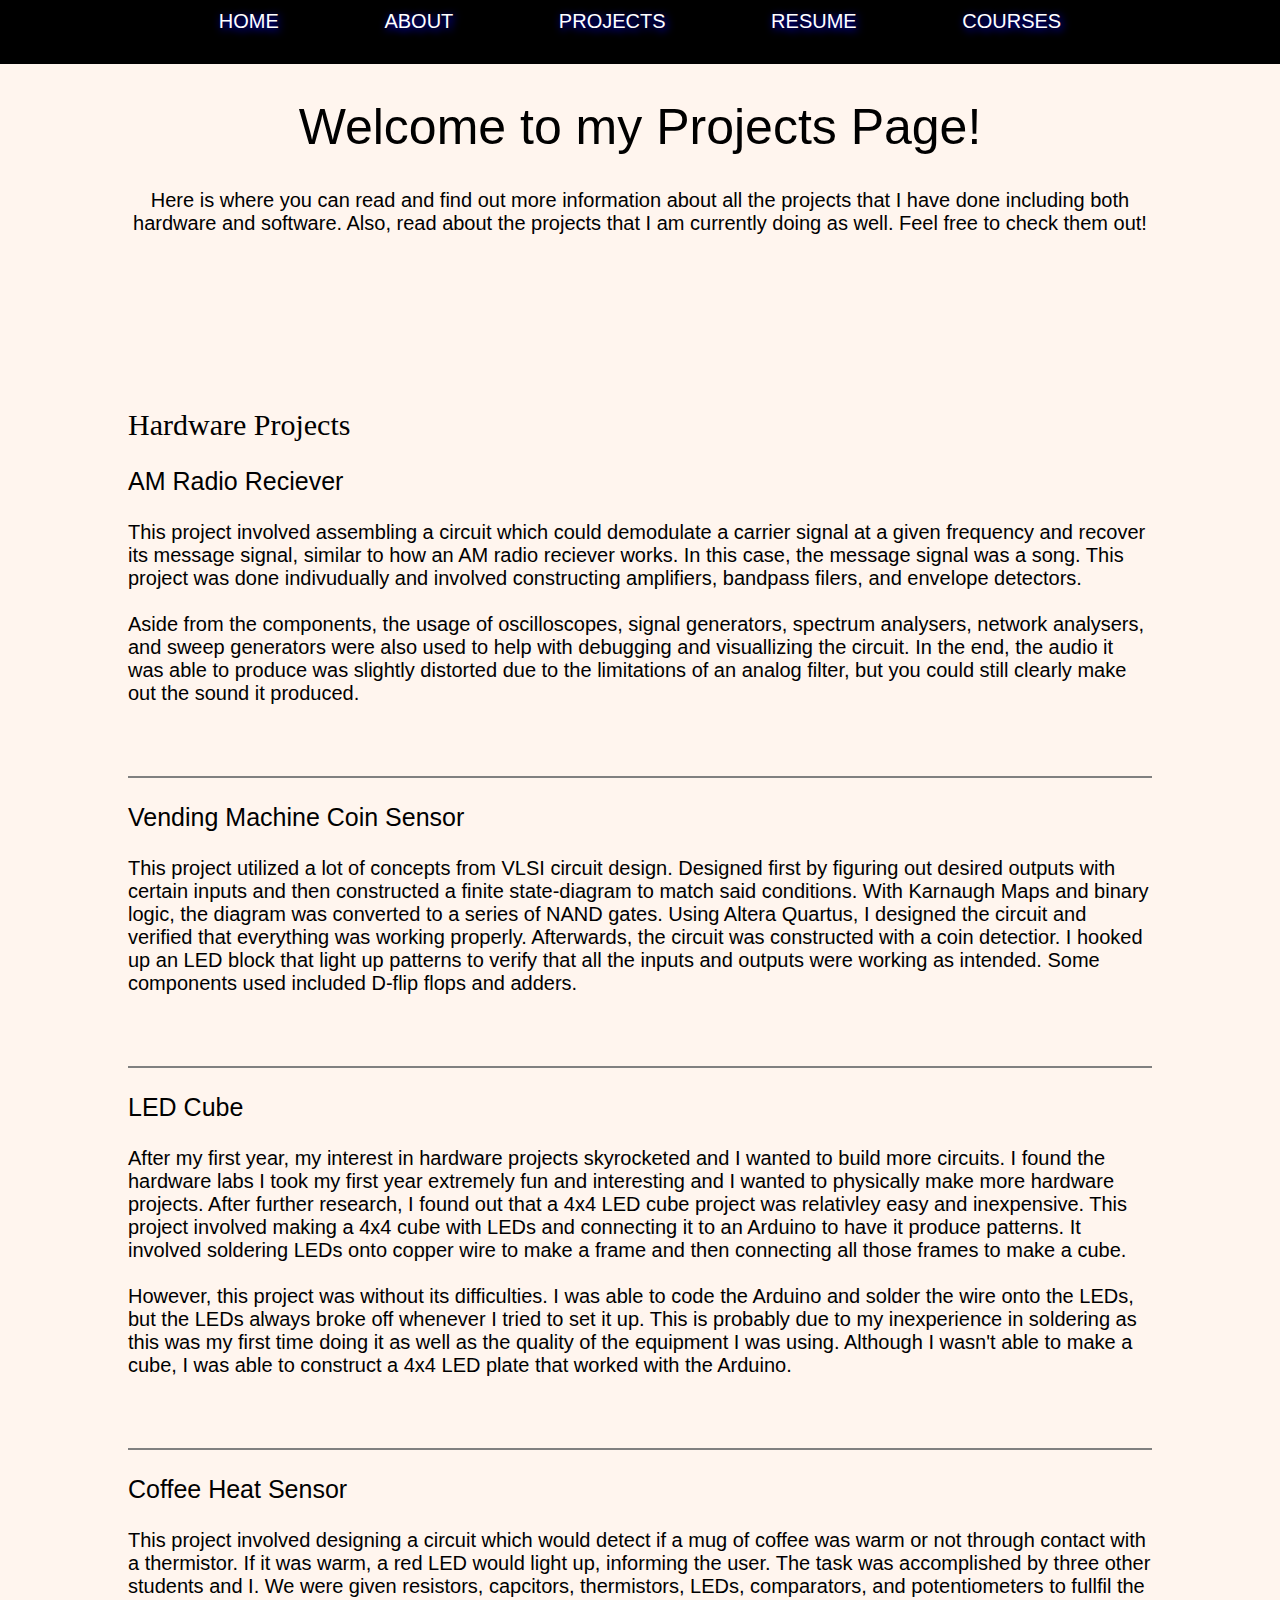
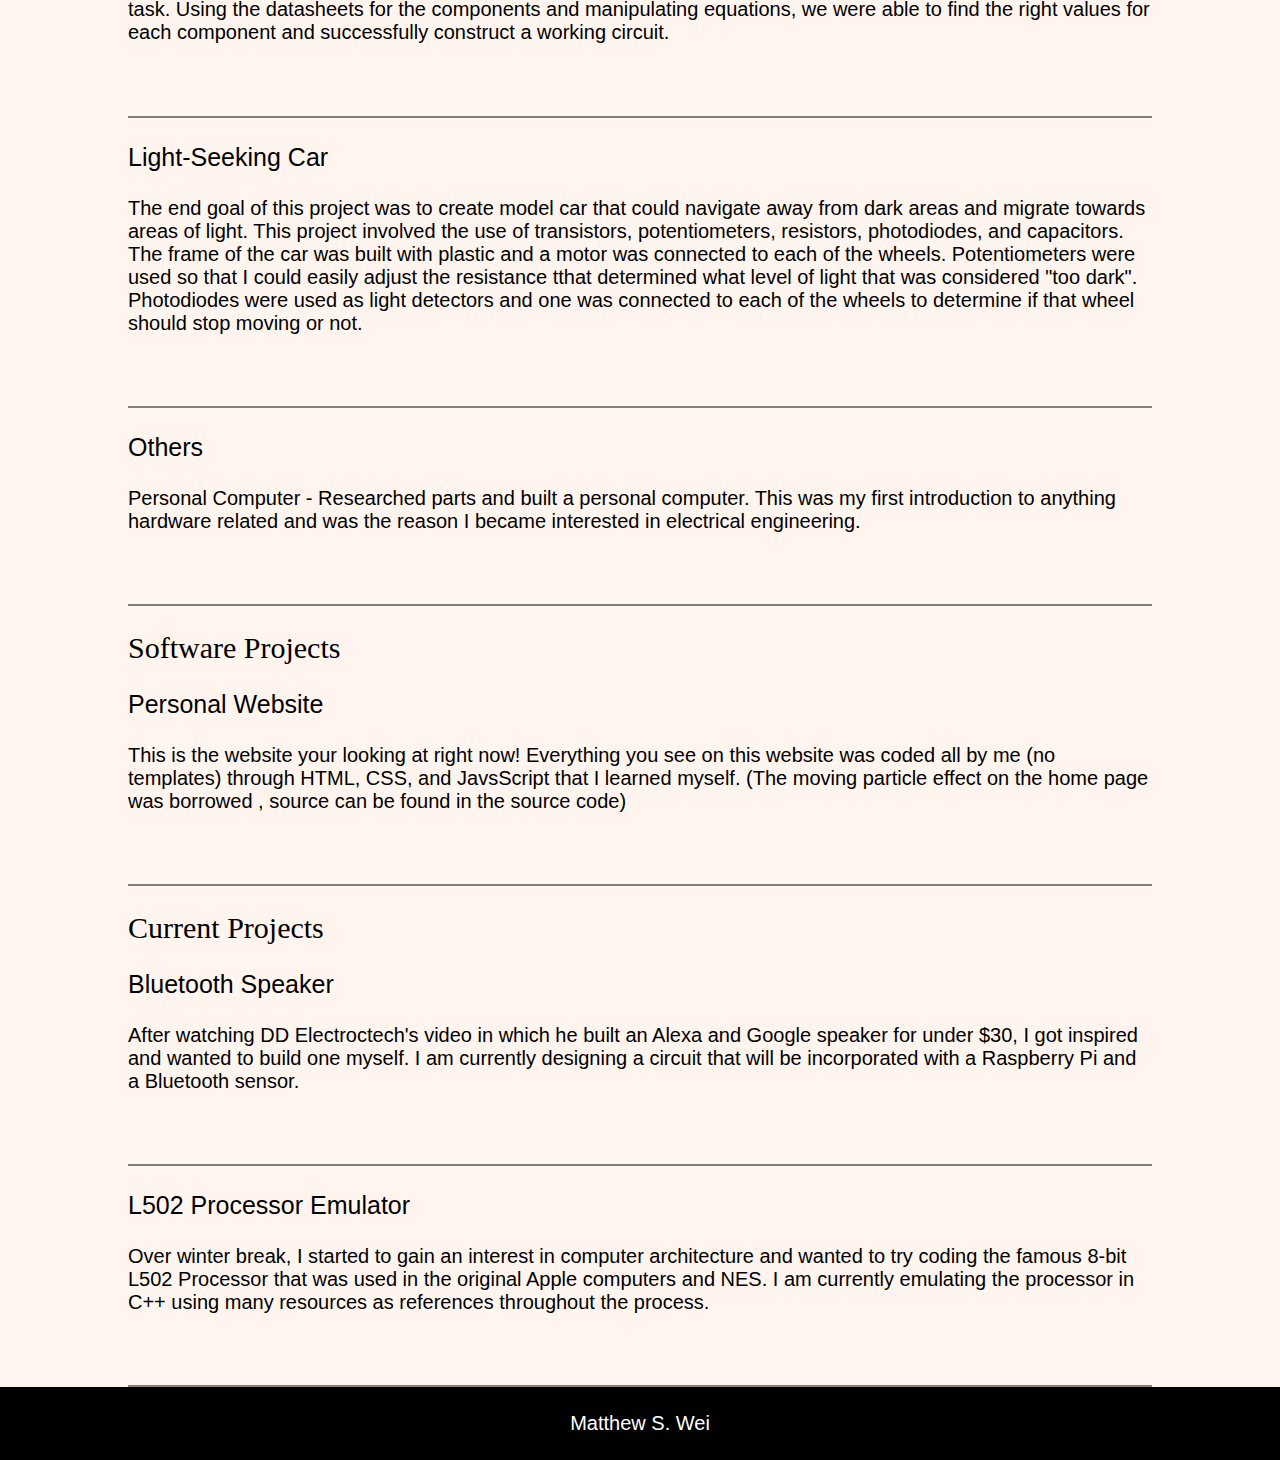
==== projects.html @ 6e608c14 "initial commit" ====
<!DOCTYPE html>
<html>
    <head>
        <title>Matthew Wei</title>
        <meta name="viewport" content="width=device-width, initial-scale=1.0">
        <link rel="icon" href="pics/headerlogo.png">
        <link href='css/style.css' rel='stylesheet'>
    </head>
    <body>
        <div class="navbar">
            <a class="guide" href="index.html">HOME</a>
            <a class="guide" href="index.html">ABOUT</a>
            <a class="guide" href="index.html">PROJECTS</a>
            <a class="guide" href="Resume.pdf">RESUME</a>
            <a class="guide" href="index.html">COURSES</a>
        </div>
        <div class="info">
            <h1>Welcome to my Projects Page!</h1>
            <p>Here is where you can read and find out more information about all the projects that I have done including both hardware
                and software. Also, read about the projects that I am currently doing as well. Feel free to check them out!
            </p>
        </div>
        <div class="main">
            <h2>Hardware Projects</h2>
            <div class="items">
                <h3>AM Radio Reciever</h3>
                <p>This project involved assembling a circuit which could demodulate a carrier 
                    signal at a given frequency and recover its message signal, similar to how an AM radio reciever works. In this case,
                    the message signal was a song. This project was done indivudually and involved constructing amplifiers, bandpass filers,
                    and envelope detectors.<br><br>
                    Aside from the components, the usage of oscilloscopes, signal generators, spectrum analysers, network analysers, and
                    sweep generators were also used to help with debugging and visuallizing the circuit. In the end, the audio it was able
                    to produce was slightly distorted due to the limitations of an analog filter, but you could still clearly make out the sound it
                    produced.
                </p>
            </div>
            <div class="items">
                <h3>Vending Machine Coin Sensor</h3>
                <p>This project utilized a lot of concepts from VLSI circuit design. Designed first by figuring out desired outputs with certain inputs
                    and then constructed a finite state-diagram to match said conditions. With Karnaugh Maps and binary logic, the diagram was 
                    converted to a series of NAND gates. Using Altera Quartus, I designed the circuit and verified that everything was working properly.
                    Afterwards, the circuit was constructed with a coin detectior. I hooked up an LED block that light up patterns to verify 
                    that all the inputs and outputs were working as intended. Some components used included D-flip flops and adders.
                </p>
            </div>
            <div class="items">
                <h3>LED Cube</h3>
                <p>After my first year, my interest in hardware projects skyrocketed and I wanted to 
                    build more circuits. I found the hardware labs I took my first year extremely fun and interesting and I wanted to
                    physically make more hardware projects. After further research, I found out that a 4x4 LED cube project was relativley easy
                    and inexpensive. This project involved making a 4x4 cube with LEDs and connecting it to an Arduino
                    to have it produce patterns. It involved soldering LEDs onto copper wire to make a frame and then connecting
                    all those frames to make a cube.<br><br>
                    However, this project was without its difficulties. I was able to code the Arduino and solder the wire onto the LEDs, but the
                    LEDs always broke off whenever I tried to set it up. This is probably due to my inexperience in soldering as this was my first
                    time doing it as well as the quality of the equipment I was using. Although I wasn't able to make a cube, I was able to construct a
                    4x4 LED plate that worked with the Arduino.
                </p>
            </div>
            <div class="items">
                <h3>Coffee Heat Sensor</h3>
                <p>This project involved designing a circuit which would detect if a mug of coffee was warm or not through contact with
                    a thermistor. If it was warm, a red LED would light up, informing the user. The task was accomplished by three
                    other students and I. We were given resistors, capcitors, thermistors, LEDs, comparators, and potentiometers to fullfil
                     the task. Using the datasheets for the components and manipulating equations, we were able to find the right values 
                     for each component and successfully construct a working circuit.
                </p>
            </div>
            <div class="items">
                <h3>Light-Seeking Car</h3>
                <p>The end goal of this project was to create model car that could navigate away from dark areas and migrate towards areas
                    of light. This project involved the use of transistors, potentiometers, resistors, photodiodes, and capacitors. The frame of the
                    car was built with plastic and a motor was connected to each of the wheels. Potentiometers were used so that I could easily
                    adjust the resistance tthat determined what level of light that was considered "too dark". Photodiodes were used as light 
                    detectors and one was connected to each of the wheels to determine if that wheel should stop moving or not.</p>
            </div>
            <div class="items">
                <h3>Others</h3>
                <p>Personal Computer - Researched parts and built a personal computer. This was my first introduction to anything
                    hardware related and was the reason I became interested in electrical engineering.
                </p>
            </div>
            <h2>Software Projects</h2>
            <div class="items">
                <h3>Personal Website</h3>
                <p>This is the website your looking at right now! Everything you see on this website was coded all by me (no templates)
                    through HTML, CSS, and JavsScript that I learned myself. (The moving particle effect on the home page was borrowed
                    , source can be found in the source code)
                </p>
            </div>
            <h2>Current Projects</h2>
            <div class="items">
                <h3>Bluetooth Speaker</h3>
                <p>After watching DD Electroctech's video in which he built an Alexa and Google speaker for under $30, I got inspired
                    and wanted to build one myself. I am currently designing a circuit that will be incorporated with a Raspberry Pi and
                    a Bluetooth sensor.
                </p>
            </div>
            <div class="items">
                <h3>L502 Processor Emulator</h3>
                <p>Over winter break, I started to gain an interest in computer architecture and wanted to try coding the famous
                    8-bit L502 Processor that was used in the original Apple computers and NES. I am currently emulating the processor
                    in C++ using many resources as references throughout the process.
                </p>
            </div>
        </div>
    </body>
    <footer>
        <p>Matthew S. Wei</p>
    </footer>
</html>
---- css/style.css ----
* {
    font-family: Arial, Helvetica, sans-serif;
    font-weight: 1;
    font-size: 20px;
}

h1 {
    font-size: 50px;
}

h2 {
    font-family: "Georgia", Times, serif;
    font-size: 30px;
}

h3 {
    font-size: 25px;
}

body {
    margin: 0;
    height: 100%;
    background-color: seashell;
}

.navbar {
    position: fixed;
    top: 0;
    padding-top: 10px;
    background: black;
    text-align: center;
    font-size: 20px;
    height: 6%;
    z-index: 1;
    width: 100%;
}

.guide {
    text-decoration: none;
    text-shadow: 2px 2px 8px blue;
    font-size: 20px;
    color: white;
    padding-left: 50px;
    padding-right: 50px;
    display: inline;
}

a:hover {
    color: aqua;
    text-decoration: none;
}

.info {
    text-align: center;
    padding-top: 5%;
    padding-bottom: 10%;
    position: relative;
    margin: 10%, 0%;
    left: 10%;
    width: 80%;
}

.main {
    position: relative;
    margin: 10%, 0%;
    left: 10%;
    width: 80%;
}

.items {
    border-bottom: 2px solid grey;
    padding-bottom: 5%;
}

footer {
    position: relative;
    text-align: center;
    background: black;
    color: white;
    width: 100%;
    padding-top: 5px;
    padding-bottom: 5px;
}
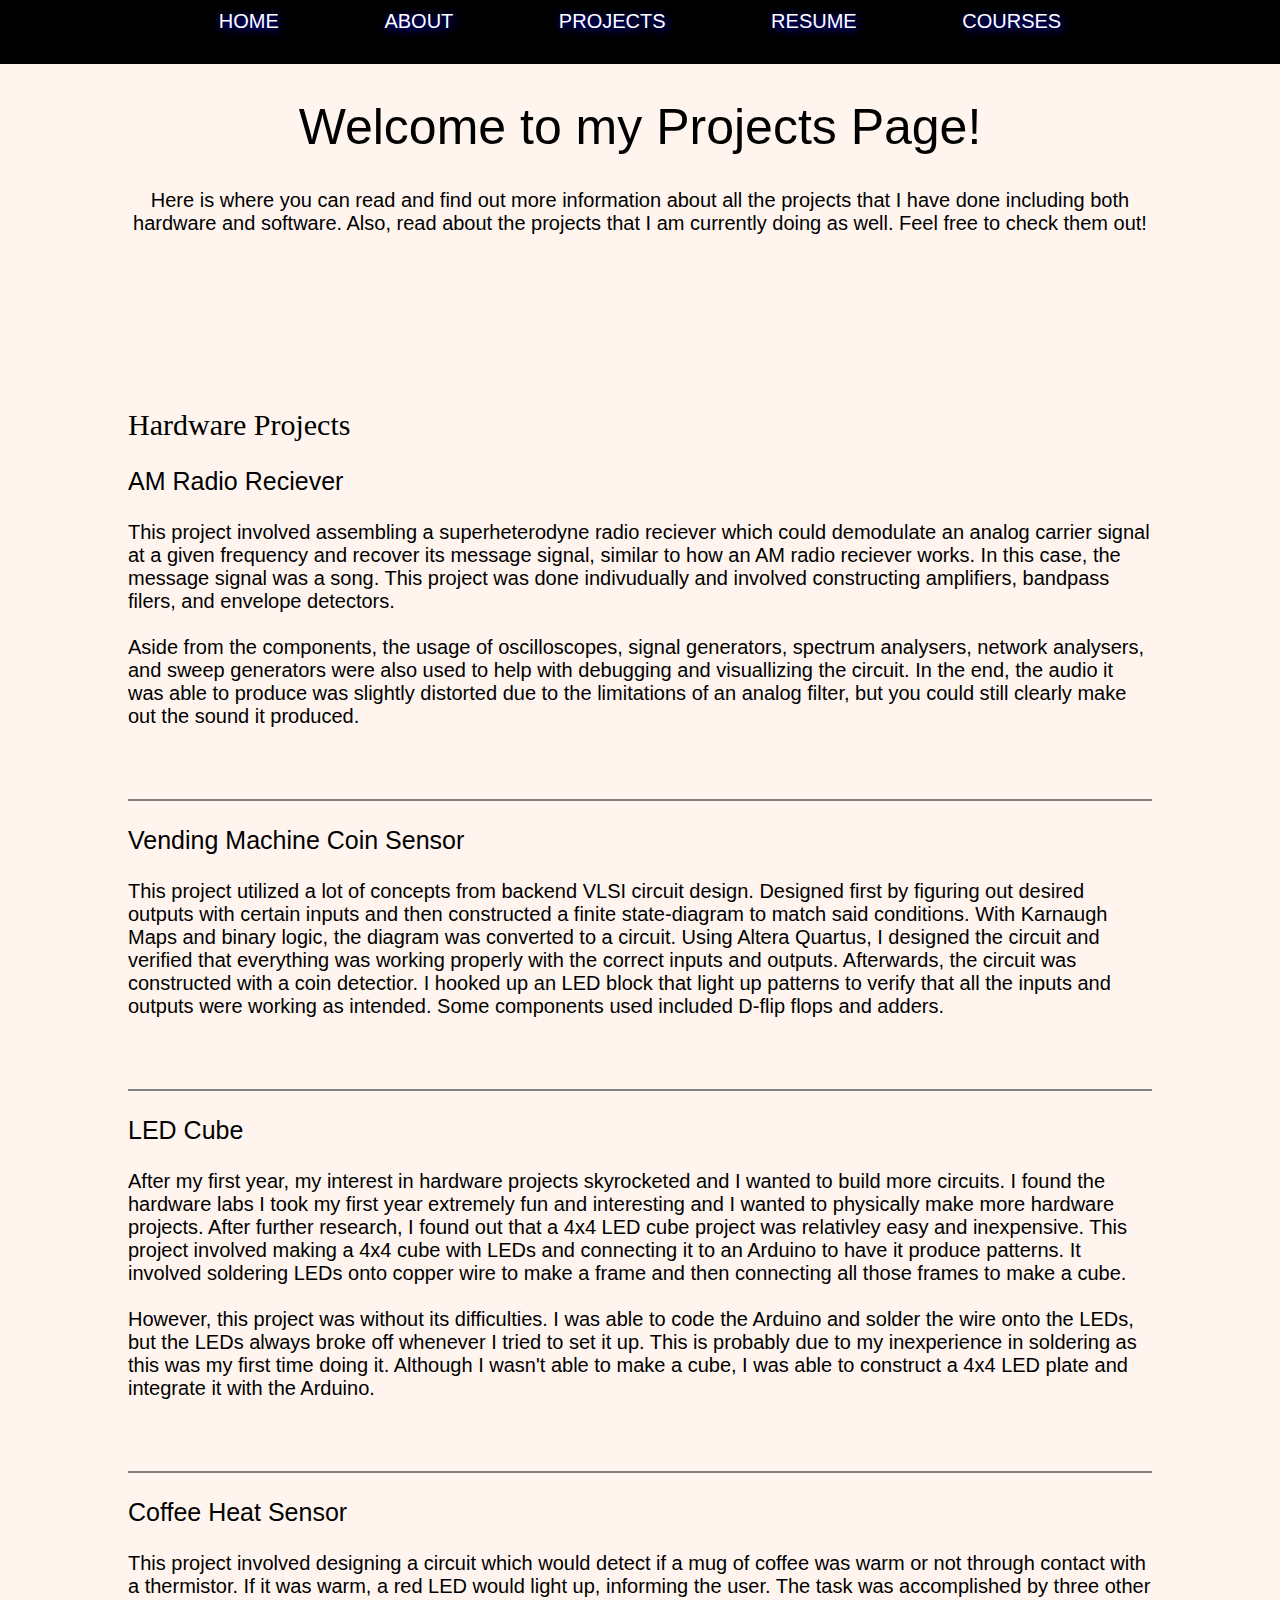
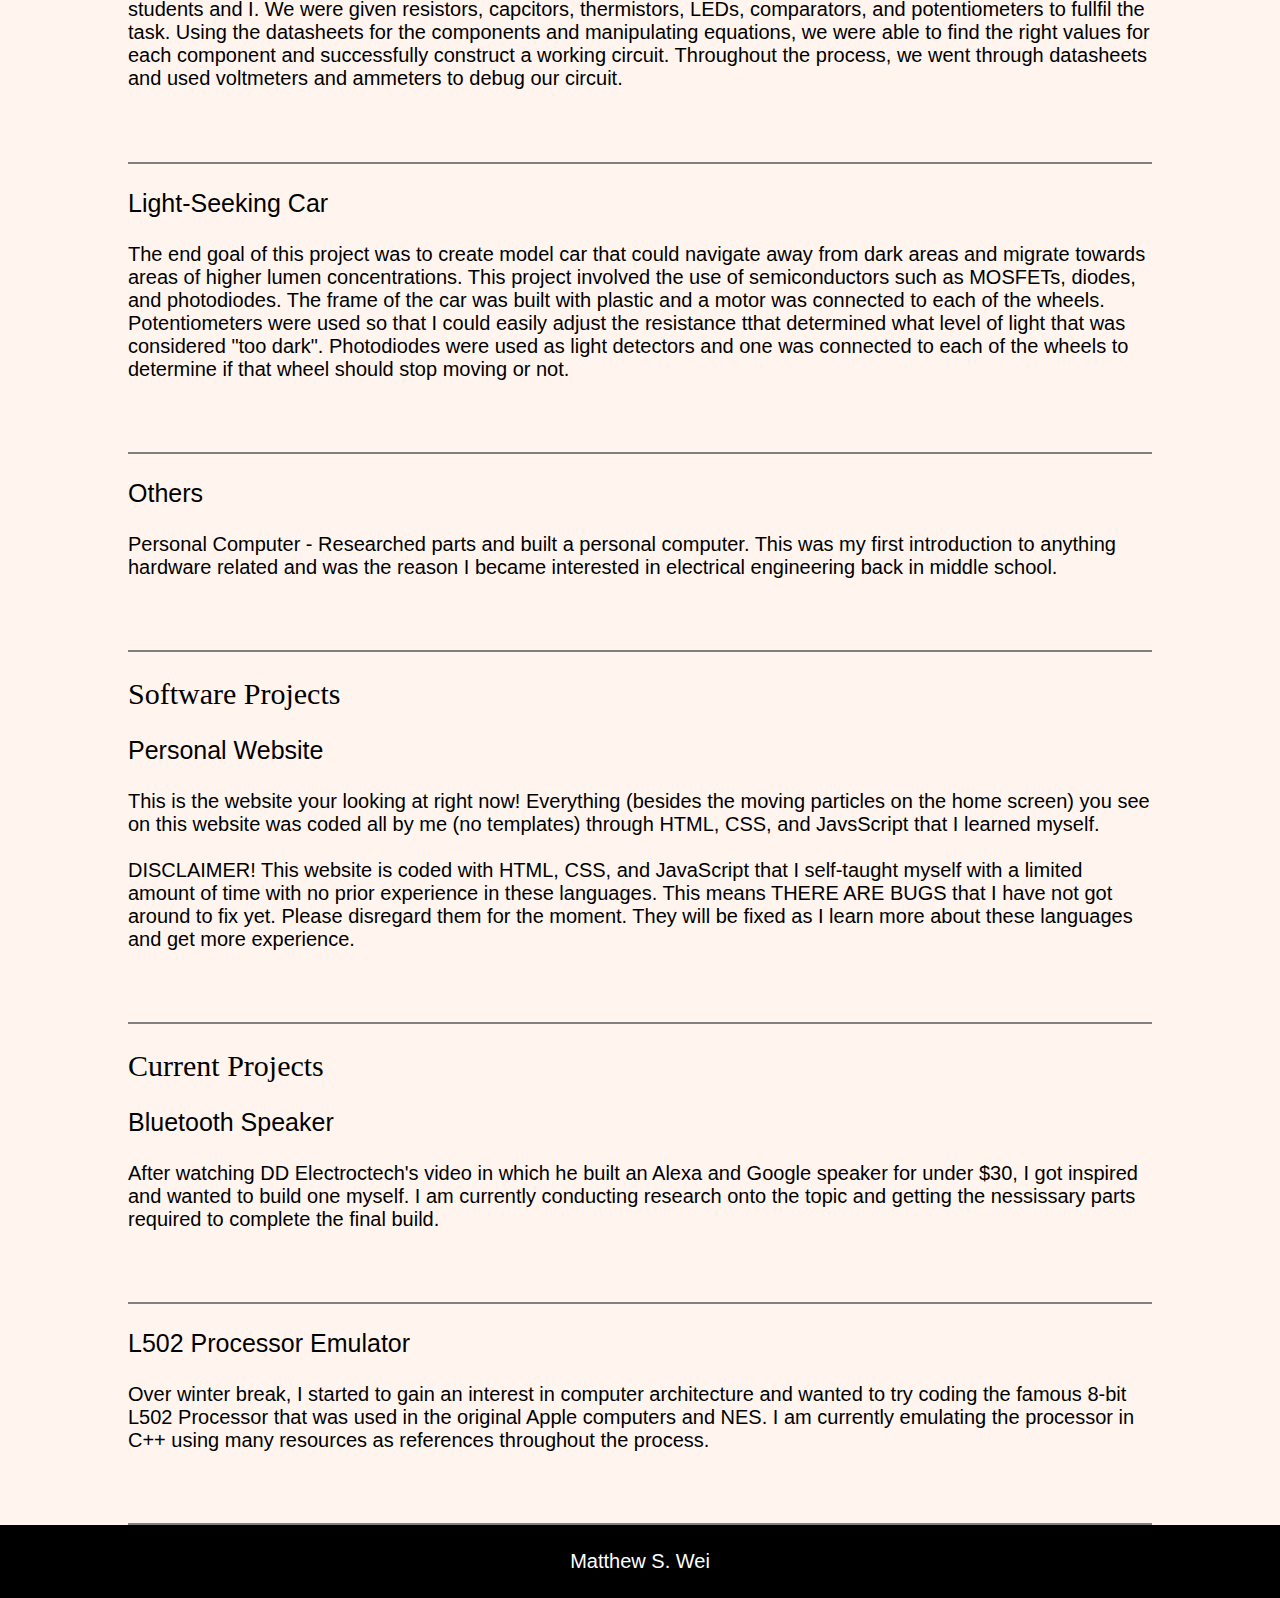
==== commit 9aa4b2c3: "updated info" ====
--- a/projects.html
+++ b/projects.html
@@ -1,111 +1,114 @@
-<!DOCTYPE html>
-<html>
-    <head>
-        <title>Matthew Wei</title>
-        <meta name="viewport" content="width=device-width, initial-scale=1.0">
-        <link rel="icon" href="pics/headerlogo.png">
-        <link href='css/style.css' rel='stylesheet'>
-    </head>
-    <body>
-        <div class="navbar">
-            <a class="guide" href="index.html">HOME</a>
-            <a class="guide" href="index.html">ABOUT</a>
-            <a class="guide" href="index.html">PROJECTS</a>
-            <a class="guide" href="Resume.pdf">RESUME</a>
-            <a class="guide" href="index.html">COURSES</a>
-        </div>
-        <div class="info">
-            <h1>Welcome to my Projects Page!</h1>
-            <p>Here is where you can read and find out more information about all the projects that I have done including both hardware
-                and software. Also, read about the projects that I am currently doing as well. Feel free to check them out!
-            </p>
-        </div>
-        <div class="main">
-            <h2>Hardware Projects</h2>
-            <div class="items">
-                <h3>AM Radio Reciever</h3>
-                <p>This project involved assembling a circuit which could demodulate a carrier 
-                    signal at a given frequency and recover its message signal, similar to how an AM radio reciever works. In this case,
-                    the message signal was a song. This project was done indivudually and involved constructing amplifiers, bandpass filers,
-                    and envelope detectors.<br><br>
-                    Aside from the components, the usage of oscilloscopes, signal generators, spectrum analysers, network analysers, and
-                    sweep generators were also used to help with debugging and visuallizing the circuit. In the end, the audio it was able
-                    to produce was slightly distorted due to the limitations of an analog filter, but you could still clearly make out the sound it
-                    produced.
-                </p>
-            </div>
-            <div class="items">
-                <h3>Vending Machine Coin Sensor</h3>
-                <p>This project utilized a lot of concepts from VLSI circuit design. Designed first by figuring out desired outputs with certain inputs
-                    and then constructed a finite state-diagram to match said conditions. With Karnaugh Maps and binary logic, the diagram was 
-                    converted to a series of NAND gates. Using Altera Quartus, I designed the circuit and verified that everything was working properly.
-                    Afterwards, the circuit was constructed with a coin detectior. I hooked up an LED block that light up patterns to verify 
-                    that all the inputs and outputs were working as intended. Some components used included D-flip flops and adders.
-                </p>
-            </div>
-            <div class="items">
-                <h3>LED Cube</h3>
-                <p>After my first year, my interest in hardware projects skyrocketed and I wanted to 
-                    build more circuits. I found the hardware labs I took my first year extremely fun and interesting and I wanted to
-                    physically make more hardware projects. After further research, I found out that a 4x4 LED cube project was relativley easy
-                    and inexpensive. This project involved making a 4x4 cube with LEDs and connecting it to an Arduino
-                    to have it produce patterns. It involved soldering LEDs onto copper wire to make a frame and then connecting
-                    all those frames to make a cube.<br><br>
-                    However, this project was without its difficulties. I was able to code the Arduino and solder the wire onto the LEDs, but the
-                    LEDs always broke off whenever I tried to set it up. This is probably due to my inexperience in soldering as this was my first
-                    time doing it as well as the quality of the equipment I was using. Although I wasn't able to make a cube, I was able to construct a
-                    4x4 LED plate that worked with the Arduino.
-                </p>
-            </div>
-            <div class="items">
-                <h3>Coffee Heat Sensor</h3>
-                <p>This project involved designing a circuit which would detect if a mug of coffee was warm or not through contact with
-                    a thermistor. If it was warm, a red LED would light up, informing the user. The task was accomplished by three
-                    other students and I. We were given resistors, capcitors, thermistors, LEDs, comparators, and potentiometers to fullfil
-                     the task. Using the datasheets for the components and manipulating equations, we were able to find the right values 
-                     for each component and successfully construct a working circuit.
-                </p>
-            </div>
-            <div class="items">
-                <h3>Light-Seeking Car</h3>
-                <p>The end goal of this project was to create model car that could navigate away from dark areas and migrate towards areas
-                    of light. This project involved the use of transistors, potentiometers, resistors, photodiodes, and capacitors. The frame of the
-                    car was built with plastic and a motor was connected to each of the wheels. Potentiometers were used so that I could easily
-                    adjust the resistance tthat determined what level of light that was considered "too dark". Photodiodes were used as light 
-                    detectors and one was connected to each of the wheels to determine if that wheel should stop moving or not.</p>
-            </div>
-            <div class="items">
-                <h3>Others</h3>
-                <p>Personal Computer - Researched parts and built a personal computer. This was my first introduction to anything
-                    hardware related and was the reason I became interested in electrical engineering.
-                </p>
-            </div>
-            <h2>Software Projects</h2>
-            <div class="items">
-                <h3>Personal Website</h3>
-                <p>This is the website your looking at right now! Everything you see on this website was coded all by me (no templates)
-                    through HTML, CSS, and JavsScript that I learned myself. (The moving particle effect on the home page was borrowed
-                    , source can be found in the source code)
-                </p>
-            </div>
-            <h2>Current Projects</h2>
-            <div class="items">
-                <h3>Bluetooth Speaker</h3>
-                <p>After watching DD Electroctech's video in which he built an Alexa and Google speaker for under $30, I got inspired
-                    and wanted to build one myself. I am currently designing a circuit that will be incorporated with a Raspberry Pi and
-                    a Bluetooth sensor.
-                </p>
-            </div>
-            <div class="items">
-                <h3>L502 Processor Emulator</h3>
-                <p>Over winter break, I started to gain an interest in computer architecture and wanted to try coding the famous
-                    8-bit L502 Processor that was used in the original Apple computers and NES. I am currently emulating the processor
-                    in C++ using many resources as references throughout the process.
-                </p>
-            </div>
-        </div>
-    </body>
-    <footer>
-        <p>Matthew S. Wei</p>
-    </footer>
+<!DOCTYPE html>
+<html>
+    <head>
+        <title>Matthew Wei</title>
+        <meta name="viewport" content="width=device-width, initial-scale=1.0">
+        <link rel="icon" href="pics/headerlogo.png">
+        <link href='css/style.css' rel='stylesheet'>
+    </head>
+    <body>
+        <div class="navbar">
+            <a class="guide" href="index.html">HOME</a>
+            <a class="guide" href="index.html">ABOUT</a>
+            <a class="guide" href="index.html">PROJECTS</a>
+            <a class="guide" href="files/resume.pdf">RESUME</a>
+            <a class="guide" href="index.html">COURSES</a>
+        </div>
+        <div class="info">
+            <h1>Welcome to my Projects Page!</h1>
+            <p>Here is where you can read and find out more information about all the projects that I have done including both hardware
+                and software. Also, read about the projects that I am currently doing as well. Feel free to check them out!
+            </p>
+        </div>
+        <div class="main">
+            <h2>Hardware Projects</h2>
+            <div class="items">
+                <h3>AM Radio Reciever</h3>
+                <p>This project involved assembling a superheterodyne radio reciever which could demodulate an analog carrier 
+                    signal at a given frequency and recover its message signal, similar to how an AM radio reciever works. In this case,
+                    the message signal was a song. This project was done indivudually and involved constructing amplifiers, bandpass filers,
+                    and envelope detectors.<br><br>
+                    Aside from the components, the usage of oscilloscopes, signal generators, spectrum analysers, network analysers, and
+                    sweep generators were also used to help with debugging and visuallizing the circuit. In the end, the audio it was able
+                    to produce was slightly distorted due to the limitations of an analog filter, but you could still clearly make out the sound it
+                    produced.
+                </p>
+            </div>
+            <div class="items">
+                <h3>Vending Machine Coin Sensor</h3>
+                <p>This project utilized a lot of concepts from backend VLSI circuit design. Designed first by figuring out desired outputs with certain inputs
+                    and then constructed a finite state-diagram to match said conditions. With Karnaugh Maps and binary logic, the diagram was 
+                    converted to a circuit. Using Altera Quartus, I designed the circuit and verified that everything was working properly with the correct inputs and outputs.
+                    Afterwards, the circuit was constructed with a coin detectior. I hooked up an LED block that light up patterns to verify 
+                    that all the inputs and outputs were working as intended. Some components used included D-flip flops and adders.
+                </p>
+            </div>
+            <div class="items">
+                <h3>LED Cube</h3>
+                <p>After my first year, my interest in hardware projects skyrocketed and I wanted to 
+                    build more circuits. I found the hardware labs I took my first year extremely fun and interesting and I wanted to
+                    physically make more hardware projects. After further research, I found out that a 4x4 LED cube project was relativley easy
+                    and inexpensive. This project involved making a 4x4 cube with LEDs and connecting it to an Arduino
+                    to have it produce patterns. It involved soldering LEDs onto copper wire to make a frame and then connecting
+                    all those frames to make a cube.<br><br>
+                    However, this project was without its difficulties. I was able to code the Arduino and solder the wire onto the LEDs, but the
+                    LEDs always broke off whenever I tried to set it up. This is probably due to my inexperience in soldering as this was my first
+                    time doing it. Although I wasn't able to make a cube, I was able to construct a
+                    4x4 LED plate and integrate it with the Arduino.
+                </p>
+            </div>
+            <div class="items">
+                <h3>Coffee Heat Sensor</h3>
+                <p>This project involved designing a circuit which would detect if a mug of coffee was warm or not through contact with
+                    a thermistor. If it was warm, a red LED would light up, informing the user. The task was accomplished by three
+                    other students and I. We were given resistors, capcitors, thermistors, LEDs, comparators, and potentiometers to fullfil
+                     the task. Using the datasheets for the components and manipulating equations, we were able to find the right values 
+                     for each component and successfully construct a working circuit. Throughout the process, we went through datasheets and used 
+                     voltmeters and ammeters to debug our circuit.
+                </p>
+            </div>
+            <div class="items">
+                <h3>Light-Seeking Car</h3>
+                <p>The end goal of this project was to create model car that could navigate away from dark areas and migrate towards areas
+                    of higher lumen concentrations. This project involved the use of semiconductors such as MOSFETs, diodes, and photodiodes. The frame of the
+                    car was built with plastic and a motor was connected to each of the wheels. Potentiometers were used so that I could easily
+                    adjust the resistance tthat determined what level of light that was considered "too dark". Photodiodes were used as light 
+                    detectors and one was connected to each of the wheels to determine if that wheel should stop moving or not.</p>
+            </div>
+            <div class="items">
+                <h3>Others</h3>
+                <p>Personal Computer - Researched parts and built a personal computer. This was my first introduction to anything
+                    hardware related and was the reason I became interested in electrical engineering back in middle school.
+                </p>
+            </div>
+            <h2>Software Projects</h2>
+            <div class="items">
+                <h3>Personal Website</h3>
+                <p>This is the website your looking at right now! Everything (besides the moving particles on the home screen) you see on 
+                    this website was coded all by me (no templates) through HTML, CSS, and JavsScript that I learned myself.<br><br>
+                    DISCLAIMER! This website is coded with HTML, CSS, and JavaScript that I self-taught myself with a limited amount of time with 
+                    no prior experience in these languages. This means THERE ARE BUGS that I have not got around to fix yet. Please disregard them
+                    for the moment. They will be fixed as I learn more about these languages and get more experience.
+                </p>
+            </div>
+            <h2>Current Projects</h2>
+            <div class="items">
+                <h3>Bluetooth Speaker</h3>
+                <p>After watching DD Electroctech's video in which he built an Alexa and Google speaker for under $30, I got inspired
+                    and wanted to build one myself. I am currently conducting research onto the topic and getting the nessissary parts required
+                    to complete the final build.
+                </p>
+            </div>
+            <div class="items">
+                <h3>L502 Processor Emulator</h3>
+                <p>Over winter break, I started to gain an interest in computer architecture and wanted to try coding the famous
+                    8-bit L502 Processor that was used in the original Apple computers and NES. I am currently emulating the processor
+                    in C++ using many resources as references throughout the process.
+                </p>
+            </div>
+        </div>
+    </body>
+    <footer>
+        <p>Matthew S. Wei</p>
+    </footer>
 </html>--- a/css/style.css
+++ b/css/style.css
@@ -1,84 +1,84 @@
-
-* {
-    font-family: Arial, Helvetica, sans-serif;
-    font-weight: 1;
-    font-size: 20px;
-}
-
-h1 {
-    font-size: 50px;
-}
-
-h2 {
-    font-family: "Georgia", Times, serif;
-    font-size: 30px;
-}
-
-h3 {
-    font-size: 25px;
-}
-
-body {
-    margin: 0;
-    height: 100%;
-    background-color: seashell;
-}
-
-.navbar {
-    position: fixed;
-    top: 0;
-    padding-top: 10px;
-    background: black;
-    text-align: center;
-    font-size: 20px;
-    height: 6%;
-    z-index: 1;
-    width: 100%;
-}
-
-.guide {
-    text-decoration: none;
-    text-shadow: 2px 2px 8px blue;
-    font-size: 20px;
-    color: white;
-    padding-left: 50px;
-    padding-right: 50px;
-    display: inline;
-}
-
-a:hover {
-    color: aqua;
-    text-decoration: none;
-}
-
-.info {
-    text-align: center;
-    padding-top: 5%;
-    padding-bottom: 10%;
-    position: relative;
-    margin: 10%, 0%;
-    left: 10%;
-    width: 80%;
-}
-
-.main {
-    position: relative;
-    margin: 10%, 0%;
-    left: 10%;
-    width: 80%;
-}
-
-.items {
-    border-bottom: 2px solid grey;
-    padding-bottom: 5%;
-}
-
-footer {
-    position: relative;
-    text-align: center;
-    background: black;
-    color: white;
-    width: 100%;
-    padding-top: 5px;
-    padding-bottom: 5px;
+
+* {
+    font-family: Arial, Helvetica, sans-serif;
+    font-weight: 1;
+    font-size: 20px;
+}
+
+h1 {
+    font-size: 50px;
+}
+
+h2 {
+    font-family: "Georgia", Times, serif;
+    font-size: 30px;
+}
+
+h3 {
+    font-size: 25px;
+}
+
+body {
+    margin: 0;
+    height: 100%;
+    background-color: seashell;
+}
+
+.navbar {
+    position: fixed;
+    top: 0;
+    padding-top: 10px;
+    background: black;
+    text-align: center;
+    font-size: 20px;
+    height: 6%;
+    z-index: 1;
+    width: 100%;
+}
+
+.guide {
+    text-decoration: none;
+    text-shadow: 2px 2px 8px blue;
+    font-size: 20px;
+    color: white;
+    padding-left: 50px;
+    padding-right: 50px;
+    display: inline;
+}
+
+a:hover {
+    color: aqua;
+    text-decoration: none;
+}
+
+.info {
+    text-align: center;
+    padding-top: 5%;
+    padding-bottom: 10%;
+    position: relative;
+    margin: 10%, 0%;
+    left: 10%;
+    width: 80%;
+}
+
+.main {
+    position: relative;
+    margin: 10%, 0%;
+    left: 10%;
+    width: 80%;
+}
+
+.items {
+    border-bottom: 2px solid grey;
+    padding-bottom: 5%;
+}
+
+footer {
+    position: relative;
+    text-align: center;
+    background: black;
+    color: white;
+    width: 100%;
+    padding-top: 5px;
+    padding-bottom: 5px;
 }